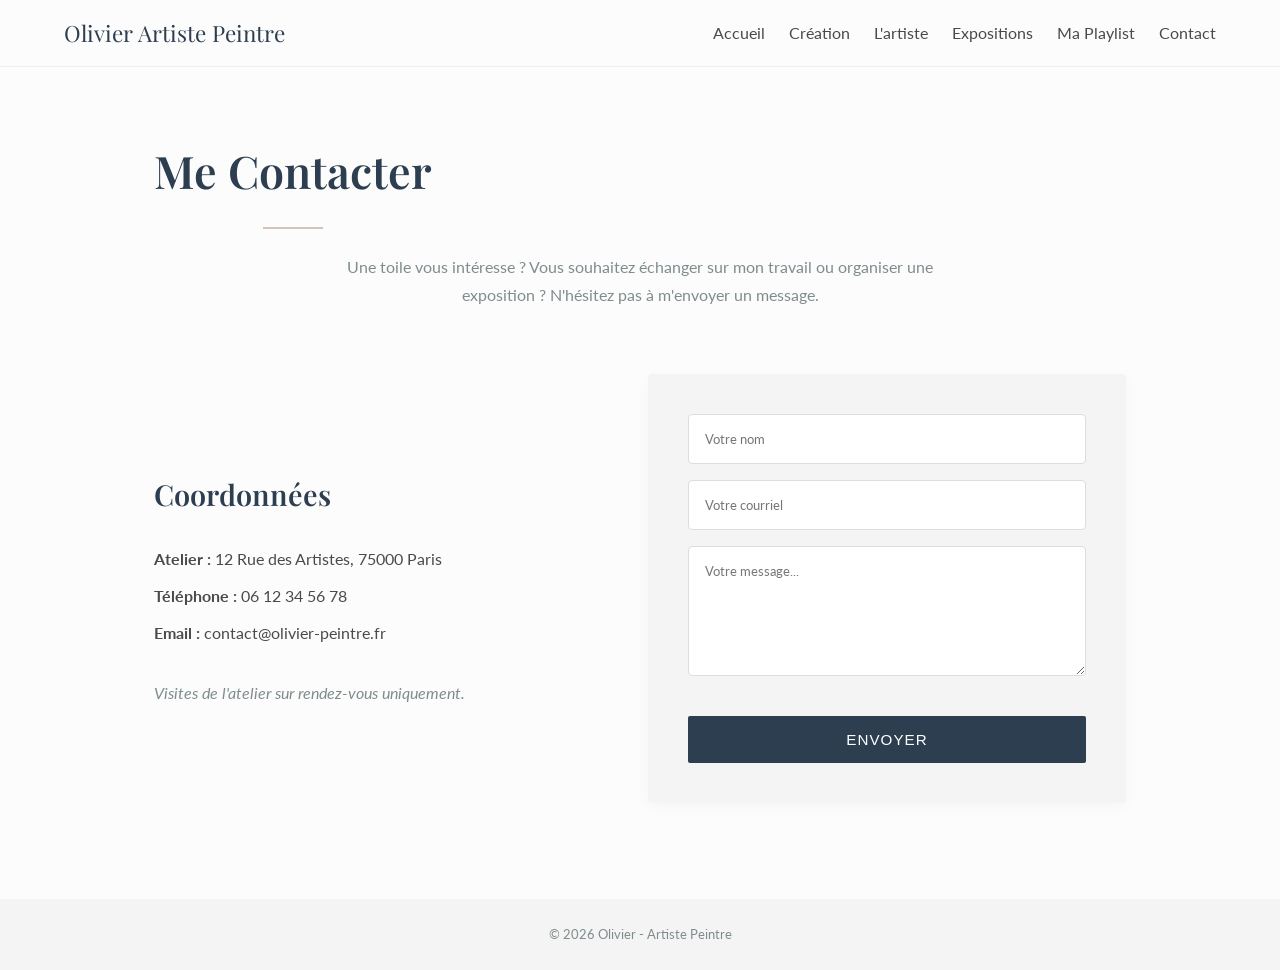
==== contact.html @ 8b5a6319 "initial" ====
<!doctype html>
<html lang="fr">
  <head>
    <meta charset="UTF-8" />
    <meta name="viewport" content="width=device-width, initial-scale=1.0" />
    <title>Contact - Olivier Peintre</title>
    <link rel="stylesheet" href="styles.css" />
  </head>
  <body>
    <!-- NAVIGATION -->
    <header>
      <div class="logo">Olivier <span>Artiste Peintre</span></div>
      <button class="burger-menu">☰</button>
      <nav>
        <ul>
          <li><a href="index.html">Accueil</a></li>
          <li><a href="creation.html">Création</a></li>
          <li><a href="olivier.html">L'artiste</a></li>
          <li><a href="expositions.html">Expositions</a></li>
          <li><a href="playlist.html">Ma Playlist</a></li>
          <li><a href="contact.html" class="active">Contact</a></li>
        </ul>
      </nav>
    </header>

    <main class="container" style="margin-top: 4rem; margin-bottom: 6rem">
      <h1 class="section-title text-center">Me Contacter</h1>
      <p
        style="
          text-align: center;
          max-width: 600px;
          margin: 0 auto 4rem;
          color: var(--text-light);
        "
      >
        Une toile vous intéresse ? Vous souhaitez échanger sur mon travail ou
        organiser une exposition ? N'hésitez pas à m'envoyer un message.
      </p>

      <div class="quinconce-row">
        <!-- Informations de contact -->
        <div class="quinconce-text" style="flex: 1; padding: 0 2rem 0 0">
          <h3 style="margin-bottom: 1.5rem">Coordonnées</h3>
          <p style="margin-bottom: 0.5rem">
            <strong>Atelier :</strong> 12 Rue des Artistes, 75000 Paris
          </p>
          <p style="margin-bottom: 0.5rem">
            <strong>Téléphone :</strong> 06 12 34 56 78
          </p>
          <p style="margin-bottom: 0.5rem">
            <strong>Email :</strong> contact@olivier-peintre.fr
          </p>
          <p
            style="
              margin-top: 2rem;
              font-style: italic;
              color: var(--text-light);
            "
          >
            Visites de l'atelier sur rendez-vous uniquement.
          </p>
        </div>

        <!-- Formulaire Netlify -->
        <div
          style="
            flex: 1;
            background-color: var(--bg-secondary);
            padding: 2.5rem;
            border-radius: 4px;
            box-shadow: 0 4px 15px rgba(0, 0, 0, 0.03);
          "
        >
          <form
            name="contact-peintre"
            method="POST"
            data-netlify="true"
            action="/"
            netlify-honeypot="bot-field"
            style="display: flex; flex-direction: column; gap: 1rem"
          >
            <p class="hidden-honeypot" style="display: none">
              <label
                >Ne remplissez pas ce champ si vous êtes humain :
                <input name="bot-field"
              /></label>
            </p>

            <input
              type="text"
              name="nom"
              placeholder="Votre nom"
              required
              style="
                padding: 1rem;
                border: 1px solid #ddd;
                border-radius: 4px;
                width: 100%;
                font-family: var(--font-text);
              "
            />
            <input
              type="email"
              name="email"
              placeholder="Votre courriel"
              required
              style="
                padding: 1rem;
                border: 1px solid #ddd;
                border-radius: 4px;
                width: 100%;
                font-family: var(--font-text);
              "
            />
            <textarea
              name="message"
              placeholder="Votre message..."
              required
              rows="6"
              style="
                padding: 1rem;
                border: 1px solid #ddd;
                border-radius: 4px;
                width: 100%;
                font-family: var(--font-text);
              "
            ></textarea>

            <button
              type="submit"
              class="btn-primary"
              style="border: none; cursor: pointer; width: 100%"
            >
              Envoyer
            </button>
          </form>
        </div>
      </div>
    </main>

    <footer>
      <p>&copy; 2026 Olivier - Artiste Peintre</p>
    </footer>
    <script src="script.js"></script>
  </body>
</html>
---- styles.css ----
@import url("https://fonts.googleapis.com/css2?family=Playfair+Display:ital,wght@0,400;0,600;1,400&family=Lato:wght@300;400;700&display=swap");

:root {
  /* Couleurs de base très sobres pour faire ressortir les toiles */
  --bg-color: #fcfcfc;
  --bg-secondary: #f4f4f4;
  --text-color: #4a4a4a;
  --title-color: #2c3e50; /* Gris anthracite profond, pas de noir pur */
  --text-light: #7f8c8d;

  /* Couleur d'accentuation douce (Sable/Lin) */
  --accent-color: #d4c4b7;
  --accent-hover: #b8a696;

  /* Polices élégantes */
  --font-title: "Playfair Display", serif;
  --font-text: "Lato", sans-serif;
}

* {
  margin: 0;
  padding: 0;
  box-sizing: border-box;
}

html {
  scroll-behavior: smooth;
}

body {
  font-family: var(--font-text);
  color: var(--text-color);
  background-color: var(--bg-color);
  line-height: 1.8;
}

h1,
h2,
h3 {
  font-family: var(--font-title);
  color: var(--title-color);
  font-weight: 600;
  margin-bottom: 1.5rem;
}

a {
  text-decoration: none;
  color: inherit;
}

.container {
  max-width: 1100px;
  margin: 0 auto;
  padding: 0 5%;
}

.text-center {
  text-align: center;
}

/* --- HEADER COMPACT --- */
header {
  background-color: rgba(252, 252, 252, 0.95);
  padding: 0.8rem 5%; /* Réduit de 1.5rem à 0.8rem */
  display: flex;
  justify-content: space-between;
  align-items: center;
  position: sticky;
  top: 0;
  z-index: 1000;
  border-bottom: 1px solid rgba(0, 0, 0, 0.05);
  backdrop-filter: blur(10px);
}

.logo {
  font-family: var(--font-title);
  font-size: 1.4rem; /* Légèrement réduit */
  color: var(--title-color);
}

nav ul {
  list-style: none;
  display: flex;
  gap: 1.5rem; /* Un peu moins d'espace pour gagner en largeur */
}

/* --- HEADER & NAVIGATION --- */
.burger-menu {
  display: none; /* CACHÉ PAR DÉFAUT SUR GRAND ÉCRAN */
  font-size: 2rem;
  cursor: pointer;
  background: none;
  border: none;
  color: var(--text-color);
}

/* --- SECTIONS D'EN-TÊTE --- */
.page-header {
  padding: 5rem 0 3rem;
  text-align: center;
}

.section-title {
  font-size: 2.8rem;
  position: relative;
  display: inline-block;
}

.section-title::after {
  content: "";
  display: block;
  width: 60px;
  height: 2px;
  background-color: var(--accent-color);
  margin: 15px auto 0;
}

/* --- DÉGRADÉS DISCRETS --- */
.subtle-gradient {
  background: linear-gradient(
    135deg,
    rgba(248, 246, 240, 0.8) 0%,
    rgba(250, 250, 250, 1) 100%
  );
}

/* --- CARROUSEL HORIZONTAL --- */
.top-carousel-section {
  padding-bottom: 4rem;
}

.portfolio-grid {
  display: flex;
  overflow-x: auto;
  scroll-snap-type: x mandatory;
  gap: 20px;
  padding: 20px 5%;
  scrollbar-width: none; /* Cache la barre de défilement */
}

.portfolio-grid::-webkit-scrollbar {
  display: none;
}

.portfolio-item {
  flex: 0 0 min(80vw, 400px);
  scroll-snap-align: center;
  position: relative;
  cursor: pointer;
}

.gallery-thumb {
  width: 100%;
  height: 450px;
  object-fit: cover;
  border-radius: 4px;
  box-shadow: 0 10px 30px rgba(0, 0, 0, 0.08);
  transition: transform 0.4s ease;
}

.portfolio-item:hover .gallery-thumb {
  transform: scale(1.02);
}

.gallery-info-box p {
  text-align: center;
  font-size: 0.85rem;
  color: var(--text-light);
  font-style: italic;
  margin-top: 1rem;
}

/* --- MISE EN PAGE EN QUINCONCE --- */
.quinconce-row {
  display: flex;
  align-items: center;
  gap: 4rem;
  margin-bottom: 6rem;
}

.quinconce-row.reverse {
  flex-direction: row-reverse;
}

.quinconce-img {
  flex: 1;
}

.quinconce-img img {
  width: 100%;
  height: auto;
  border-radius: 4px;
  box-shadow: 0 15px 40px rgba(0, 0, 0, 0.06);
}

.quinconce-text {
  flex: 1;
  padding: 2rem;
}

.quinconce-text h3 {
  font-size: 1.8rem;
  color: var(--title-color);
}

/* --- BOUTONS --- */
.btn-outline {
  background: transparent;
  border: 1px solid var(--accent-color);
  color: var(--title-color);
  padding: 12px 30px;
  font-family: var(--font-text);
  font-size: 0.9rem;
  text-transform: uppercase;
  letter-spacing: 1px;
  cursor: pointer;
  transition: all 0.3s ease;
}

.btn-outline:hover {
  background: var(--accent-color);
  color: white;
}

.btn-primary {
  display: inline-block;
  background-color: var(--title-color);
  color: white;
  padding: 15px 35px;
  font-size: 0.95rem;
  text-transform: uppercase;
  letter-spacing: 1px;
  border-radius: 2px;
  transition: background 0.3s ease;
  margin-top: 1.5rem;
}

.btn-primary:hover {
  background-color: var(--accent-hover);
}

/* --- INVITE À L'ACHAT (CTA) --- */
.cta-achat {
  padding: 6rem 5%;
  margin-top: 4rem;
  border-top: 1px solid rgba(0, 0, 0, 0.03);
}

.cta-achat p {
  font-size: 1.1rem;
  max-width: 600px;
  margin: 0 auto 1.5rem;
}

/* --- MODAL LIGHTBOX (Galerie) --- */
/* --- MODAL LIGHTBOX (Galerie sur fond noir) --- */
.modal {
  display: none;
  position: fixed;
  z-index: 2500;
  left: 0;
  top: 0;
  width: 100%;
  height: 100%;
  /* Remplacement du blanc par un noir profond presque opaque */
  background-color: rgba(10, 10, 10, 0.98);
  justify-content: space-between;
  align-items: center;
  padding: 0 2rem;
}

.modal.show {
  display: flex;
}

.modal-image-wrapper {
  max-width: 80%;
  max-height: 85vh;
  display: flex;
  flex-direction: column;
  align-items: center;
}

.modal-content {
  max-width: 100%;
  max-height: 75vh;
  box-shadow: 0 15px 50px rgba(0, 0, 0, 0.8);
}

#modal-caption {
  /* Texte en blanc */
  color: #ffffff;
  margin-top: 1.5rem;
  font-family: var(--font-title);
  font-size: 1.2rem;
  font-style: italic;
}

.modal-nav-btn {
  background: transparent;
  border: none;
  /* Flèches en blanc */
  color: #ffffff;
  font-size: 3rem;
  cursor: pointer;
  transition:
    transform 0.2s,
    color 0.3s;
}

.modal-nav-btn:hover {
  transform: scale(1.1);
  color: var(--accent-hover);
}

.close-modal {
  position: absolute;
  top: 20px;
  right: 40px;
  /* Croix de fermeture en blanc */
  color: #ffffff;
  font-size: 4rem;
  font-weight: 300;
  cursor: pointer;
  z-index: 2600;
  transition: color 0.3s;
}

.close-modal:hover {
  color: var(--accent-hover);
}

/* --- FOOTER COMPACT --- */
footer {
  background-color: var(--bg-secondary);
  color: var(--text-light);
  text-align: center;
  padding: 1.5rem; /* Réduit de 3rem à 1.5rem */
  font-size: 0.8rem;
}

/* --- RESPONSIVE --- */
@media (max-width: 850px) {
  .burger-menu {
    display: block;
  }
  nav ul {
    display: none;
    flex-direction: column;
    position: absolute;
    top: 100%;
    left: 0;
    width: 100%;
    background-color: white;
    padding: 2rem;
    box-shadow: 0 10px 15px rgba(0, 0, 0, 0.05);
  }
  nav ul.show {
    display: flex;
  }
  .quinconce-row,
  .quinconce-row.reverse {
    flex-direction: column;
    gap: 2rem;
    margin-bottom: 4rem;
  }
  .quinconce-text {
    padding: 0;
    text-align: center;
  }
  .modal-nav-btn {
    font-size: 2rem;
  }
}
@media (max-width: 850px) {
  /* Assure que le logo et le menu burger tiennent sur une seule ligne */
  header {
    padding: 0.5rem 5%;
  }

  /* Force les images en quinconce à s'empiler proprement */
  .quinconce-row,
  .quinconce-row.reverse {
    flex-direction: column;
    gap: 1rem;
    margin-bottom: 2rem;
  }

  /* Gère la taille des images sur mobile pour ne pas déborder */
  .quinconce-img img {
    max-height: 300px;
    object-fit: cover;
  }

  /* Empêche les titres géants de sortir de l'écran sur mobile */
  h1 {
    font-size: 2.2rem !important;
  }
  .section-title {
    font-size: 1.8rem;
  }

  /* Ajuste la grille de l'accueil pour les mobiles */
  .highlight-grid {
    grid-template-columns: 1fr;
    gap: 1rem;
  }
}

/* --- RESPONSIVE MOBILE --- */
@media (max-width: 768px) {
  .burger-menu {
    display: block; /* AFFICHE LE BURGER UNIQUEMENT SUR PETIT ÉCRAN */
  }

  nav ul {
    /* ... votre code existant pour masquer le menu nav sur mobile ... */
    display: none;
    /* ... */
  }

  nav ul.show {
    display: flex;
  }
}

/* Protection supplémentaire pour éviter les débordements horizontaux */
body {
  overflow-x: hidden;
  width: 100%;
}

/* --- NOUVEAUTÉS POUR L'ACCUEIL --- */
.hero-painter {
  padding: 8rem 0 6rem;
}
.highlight-grid {
  display: grid;
  grid-template-columns: repeat(3, 1fr);
  gap: 2rem;
}
.highlight-item img {
  width: 100%;
  height: 350px;
  object-fit: cover;
  border-radius: 4px;
  box-shadow: 0 10px 20px rgba(0, 0, 0, 0.08);
  transition: transform 0.3s;
}
.highlight-item:hover img {
  transform: scale(1.03);
}
.highlight-item h3 {
  text-align: center;
  margin-top: 1rem;
  font-size: 1.1rem;
}

/* --- SECTION FOND NOIR POUR LE CARROUSEL --- */
.dark-section {
  background-color: #111111; /* Noir très profond */
  color: #ffffff;
}

.dark-section .gallery-thumb {
  box-shadow: 0 10px 30px rgba(255, 255, 255, 0.05);
}

.btn-outline-light {
  background: transparent;
  border: 1px solid #ffffff;
  color: #ffffff;
  padding: 12px 30px;
  font-family: var(--font-text);
  font-size: 0.9rem;
  text-transform: uppercase;
  letter-spacing: 1px;
  cursor: pointer;
  transition: all 0.3s ease;
}

.btn-outline-light:hover {
  background: #ffffff;
  color: #111111;
}

/* On force le titre de section à être centré dans ce contexte */
.text-center {
  text-align: center;
}
/* --- PAGE EXPOSITIONS --- */
.expo-list {
  display: flex;
  flex-direction: column;
  gap: 1.5rem;
}

.expo-item {
  display: flex;
  flex-wrap: wrap;
  align-items: flex-start;
  background: white;
  padding: 1.5rem 2rem;
  border-radius: 4px;
  box-shadow: 0 4px 15px rgba(0, 0, 0, 0.03);
  border-left: 3px solid var(--title-color);
  transition: transform 0.3s;
}

.expo-item:hover {
  transform: translateX(5px);
}

.expo-date {
  flex: 0 0 200px;
  font-weight: 700;
  color: var(--accent-hover);
  font-family: var(--font-title);
  font-size: 1.1rem;
}

.expo-details {
  flex: 1;
}

.expo-details h3 {
  margin-bottom: 0.3rem;
  font-size: 1.2rem;
}

.expo-details p {
  color: var(--text-light);
  font-size: 0.95rem;
  margin: 0;
}

.past-expos .expo-item {
  border-left-color: var(--accent-color);
  opacity: 0.85;
}

/* --- PAGE PLAYLIST --- */
.playlist-grid {
  display: grid;
  grid-template-columns: repeat(auto-fit, minmax(300px, 1fr));
  gap: 2rem;
}

.playlist-item {
  background: white;
  padding: 3rem 2rem;
  text-align: center;
  border-radius: 4px;
  box-shadow: 0 10px 30px rgba(0, 0, 0, 0.04);
  border-top: 3px solid var(--accent-color);
  transition: transform 0.3s;
}

.playlist-item:hover {
  transform: translateY(-5px);
}

.playlist-icon {
  font-size: 3rem;
  margin-bottom: 1rem;
}

.playlist-item h3 {
  font-size: 1.3rem;
}

.playlist-item p {
  color: var(--text-light);
  margin-bottom: 1.5rem;
  font-size: 0.95rem;
}

.playlist-tag {
  display: inline-block;
  background: var(--bg-secondary);
  color: var(--title-color);
  padding: 5px 15px;
  border-radius: 20px;
  font-size: 0.8rem;
  font-weight: 600;
  text-transform: uppercase;
  letter-spacing: 1px;
}

/* Responsive Expositions */
@media (max-width: 600px) {
  .expo-item {
    flex-direction: column;
    gap: 0.5rem;
  }
  .expo-date {
    flex: auto;
    margin-bottom: 0.5rem;
  }
}
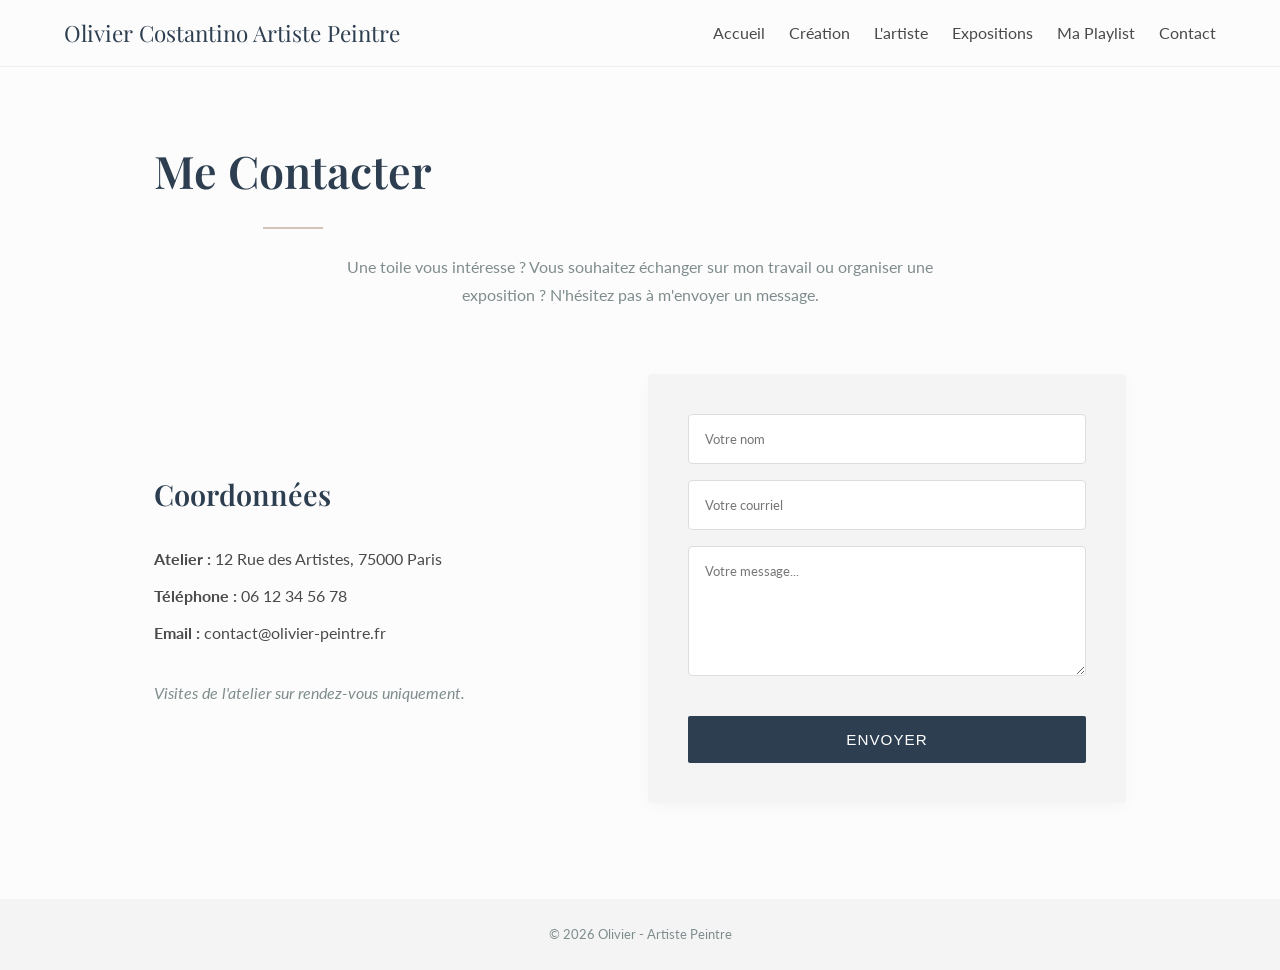
==== commit 6dff3bc8: "playlist" ====
--- a/contact.html
+++ b/contact.html
@@ -3,13 +3,13 @@
   <head>
     <meta charset="UTF-8" />
     <meta name="viewport" content="width=device-width, initial-scale=1.0" />
-    <title>Contact - Olivier Peintre</title>
+    <title>Contact - Olivier Costantino</title>
     <link rel="stylesheet" href="styles.css" />
   </head>
   <body>
     <!-- NAVIGATION -->
     <header>
-      <div class="logo">Olivier <span>Artiste Peintre</span></div>
+      <div class="logo">Olivier Costantino <span>Artiste Peintre</span></div>
       <button class="burger-menu">☰</button>
       <nav>
         <ul>
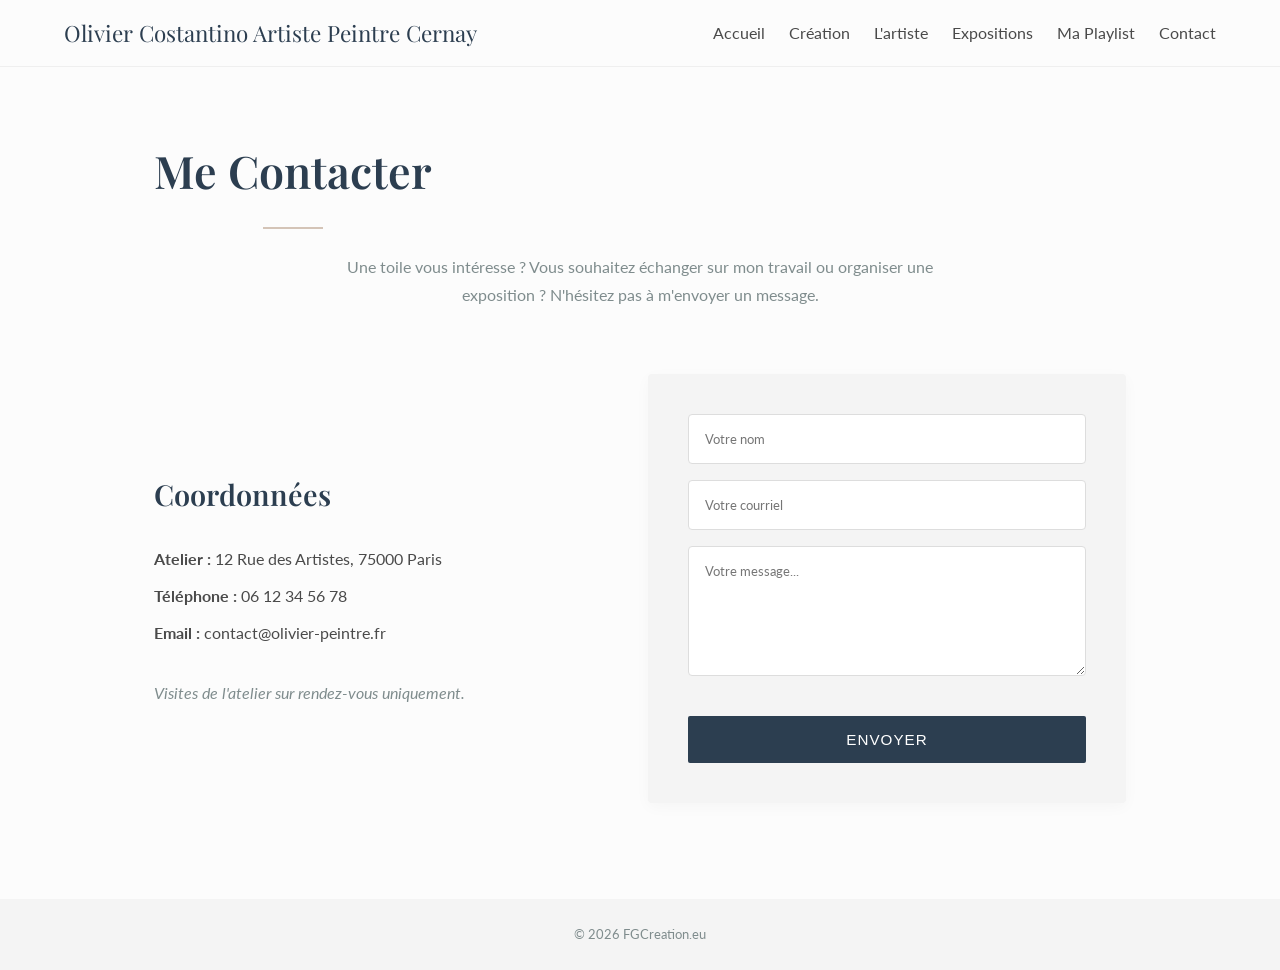
==== commit 41043e0b: "finalisation" ====
--- a/contact.html
+++ b/contact.html
@@ -9,7 +9,7 @@
   <body>
     <!-- NAVIGATION -->
     <header>
-      <div class="logo">Olivier Costantino <span>Artiste Peintre</span></div>
+      <div class="logo">Olivier Costantino <span>Artiste Peintre</span> Cernay</div>
       <button class="burger-menu">☰</button>
       <nav>
         <ul>
@@ -139,7 +139,7 @@
     </main>
 
     <footer>
-      <p>&copy; 2026 Olivier - Artiste Peintre</p>
+      <p>&copy; 2026 FGCreation.eu</p>
     </footer>
     <script src="script.js"></script>
   </body>
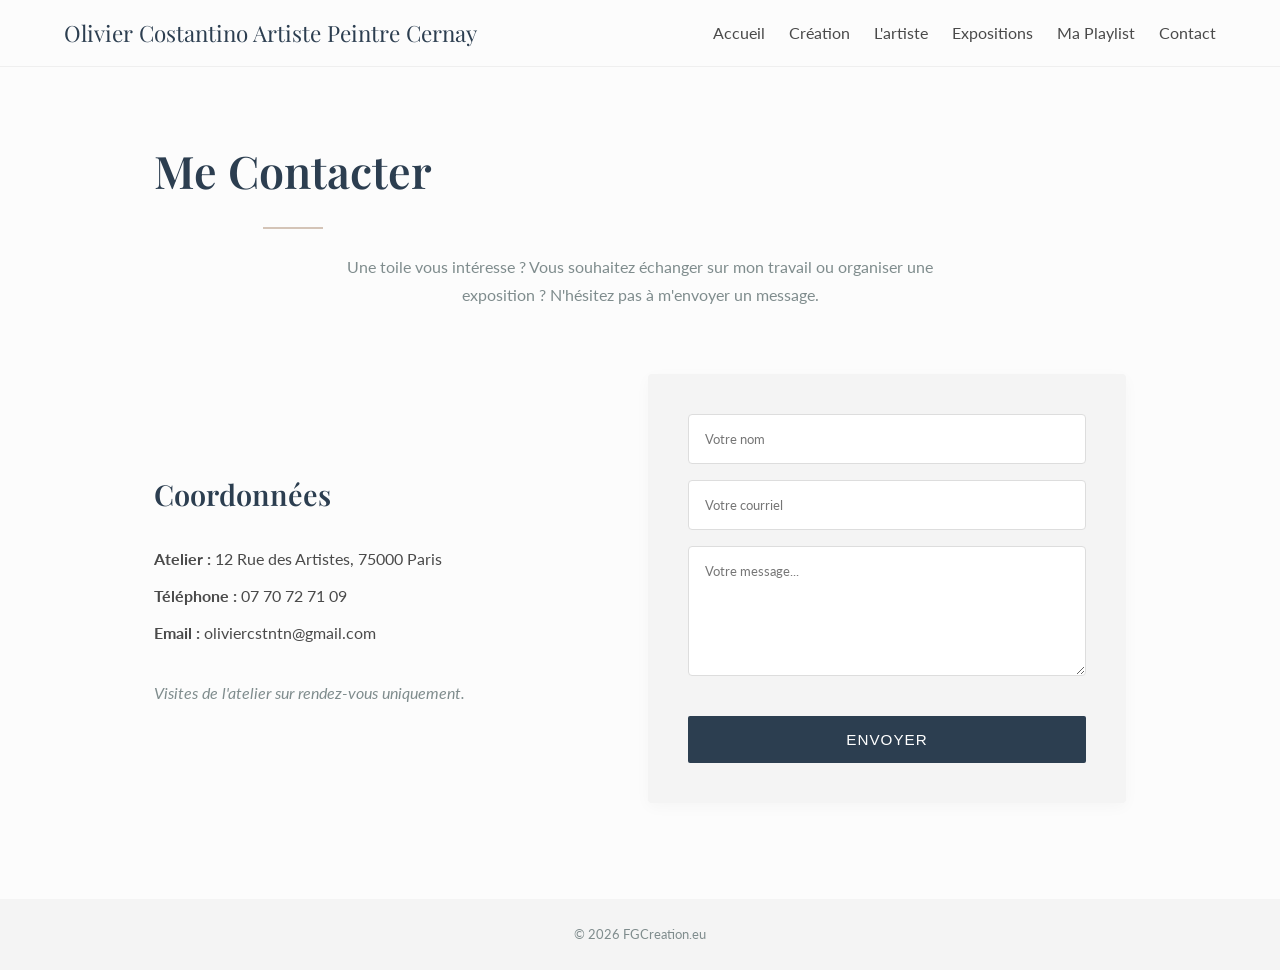
==== commit f0259ab5: "..." ====
--- a/contact.html
+++ b/contact.html
@@ -9,7 +9,9 @@
   <body>
     <!-- NAVIGATION -->
     <header>
-      <div class="logo">Olivier Costantino <span>Artiste Peintre</span> Cernay</div>
+      <div class="logo">
+        Olivier Costantino <span>Artiste Peintre</span> Cernay
+      </div>
       <button class="burger-menu">☰</button>
       <nav>
         <ul>
@@ -45,10 +47,10 @@
             <strong>Atelier :</strong> 12 Rue des Artistes, 75000 Paris
           </p>
           <p style="margin-bottom: 0.5rem">
-            <strong>Téléphone :</strong> 06 12 34 56 78
+            <strong>Téléphone :</strong> 07 70 72 71 09
           </p>
           <p style="margin-bottom: 0.5rem">
-            <strong>Email :</strong> contact@olivier-peintre.fr
+            <strong>Email :</strong> oliviercstntn@gmail.com
           </p>
           <p
             style="
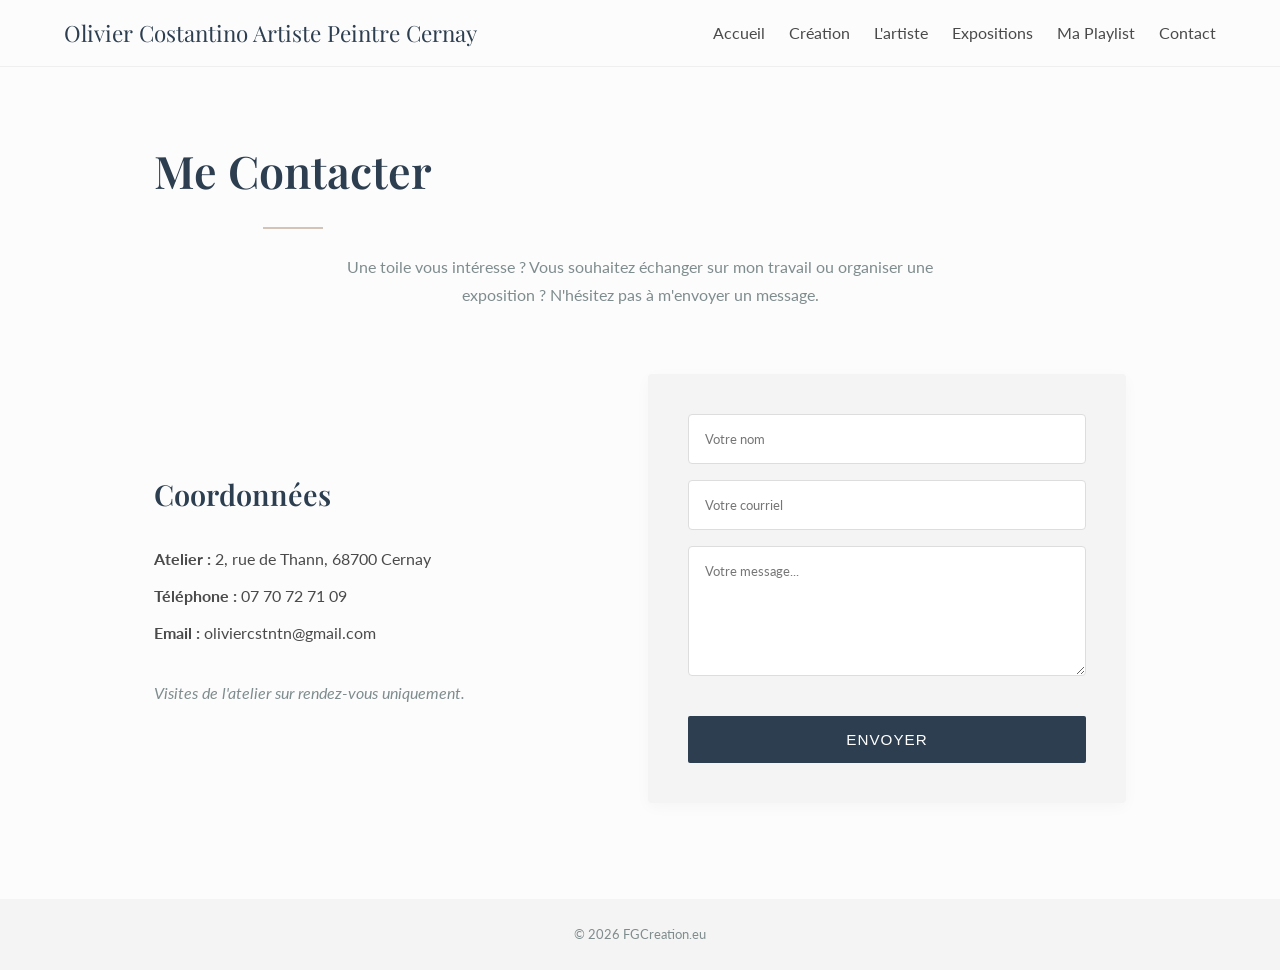
==== commit 5d6557a5: "..." ====
--- a/contact.html
+++ b/contact.html
@@ -44,7 +44,7 @@
         <div class="quinconce-text" style="flex: 1; padding: 0 2rem 0 0">
           <h3 style="margin-bottom: 1.5rem">Coordonnées</h3>
           <p style="margin-bottom: 0.5rem">
-            <strong>Atelier :</strong> 12 Rue des Artistes, 75000 Paris
+            <strong>Atelier :</strong> 2, rue de Thann, 68700 Cernay
           </p>
           <p style="margin-bottom: 0.5rem">
             <strong>Téléphone :</strong> 07 70 72 71 09
@@ -74,20 +74,18 @@
           "
         >
           <form
-            name="contact-peintre"
+            action="https://formsubmit.co/Oliviercstntn@gmail.com"
             method="POST"
-            data-netlify="true"
-            action="/"
-            netlify-honeypot="bot-field"
             style="display: flex; flex-direction: column; gap: 1rem"
           >
-            <p class="hidden-honeypot" style="display: none">
-              <label
-                >Ne remplissez pas ce champ si vous êtes humain :
-                <input name="bot-field"
-              /></label>
-            </p>
+            <!-- 1. Configuration Formsubmit (Anti-spam et Bypass Captcha) -->
+            <input type="hidden" name="_captcha" value="false" />
+            <input type="text" name="_honey" style="display: none" />
 
+            <!-- Redirection après envoi (retirez les commentaires si vous créez une page merci.html) -->
+            <!-- <input type="hidden" name="_next" value="https://votre-domaine.com/merci.html" /> -->
+
+            <!-- 2. Champs de saisie (Styles d'origine conservés) -->
             <input
               type="text"
               name="nom"
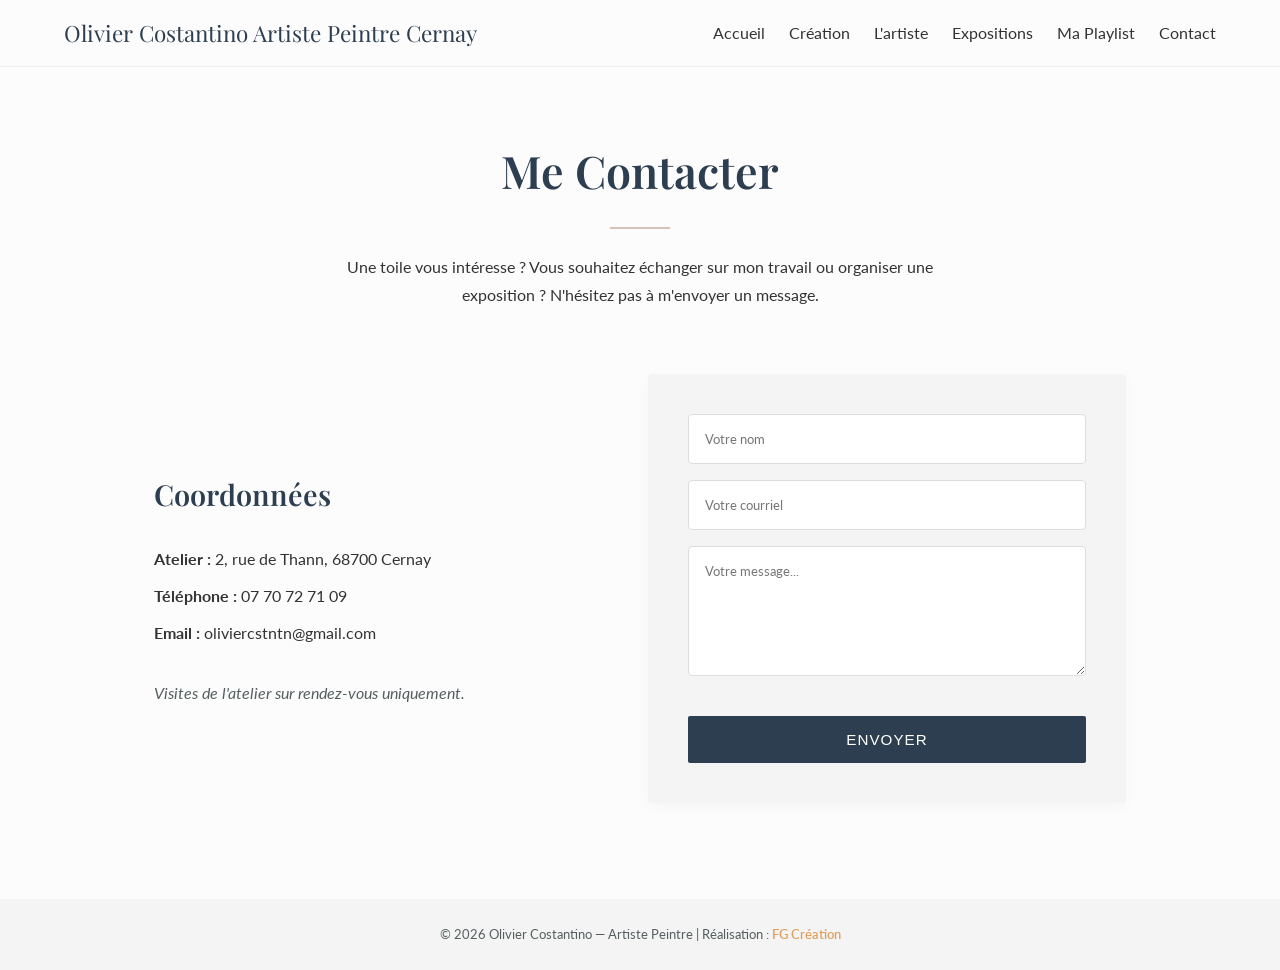
==== commit 3b6aa71d: "finalisation" ====
--- a/contact.html
+++ b/contact.html
@@ -4,6 +4,14 @@
     <meta charset="UTF-8" />
     <meta name="viewport" content="width=device-width, initial-scale=1.0" />
     <title>Contact - Olivier Costantino</title>
+
+    <link rel="preconnect" href="https://fonts.googleapis.com" />
+    <link rel="preconnect" href="https://fonts.gstatic.com" crossorigin />
+    <link
+      rel="stylesheet"
+      href="https://fonts.googleapis.com/css2?family=Playfair+Display:ital,wght@0,400;0,600;1,400&family=Lato:wght@300;400;700&display=swap"
+    />
+
     <link rel="stylesheet" href="styles.css" />
   </head>
   <body>
@@ -26,13 +34,15 @@
     </header>
 
     <main class="container" style="margin-top: 4rem; margin-bottom: 6rem">
-      <h1 class="section-title text-center">Me Contacter</h1>
+      <div class="text-center">
+        <h1 class="section-title text-center">Me Contacter</h1>
+      </div>
       <p
         style="
           text-align: center;
           max-width: 600px;
           margin: 0 auto 4rem;
-          color: var(--text-light);
+          color: var(--text-color);
         "
       >
         Une toile vous intéresse ? Vous souhaitez échanger sur mon travail ou
@@ -74,18 +84,21 @@
           "
         >
           <form
-            action="https://formsubmit.co/Oliviercstntn@gmail.com"
+            name="contact"
             method="POST"
+            data-netlify="true"
+            netlify-honeypot="bot-field"
             style="display: flex; flex-direction: column; gap: 1rem"
           >
-            <!-- 1. Configuration Formsubmit (Anti-spam et Bypass Captcha) -->
-            <input type="hidden" name="_captcha" value="false" />
-            <input type="text" name="_honey" style="display: none" />
+            <!-- 1. Identification Netlify et filtre anti-spam -->
+            <input type="hidden" name="form-name" value="contact" />
+            <p style="display: none">
+              <label
+                >Ne pas remplir ce champ : <input name="bot-field"
+              /></label>
+            </p>
 
-            <!-- Redirection après envoi (retirez les commentaires si vous créez une page merci.html) -->
-            <!-- <input type="hidden" name="_next" value="https://votre-domaine.com/merci.html" /> -->
-
-            <!-- 2. Champs de saisie (Styles d'origine conservés) -->
+            <!-- 2. Champs de saisie (styles d'origine conservés) -->
             <input
               type="text"
               name="nom"
@@ -139,7 +152,16 @@
     </main>
 
     <footer>
-      <p>&copy; 2026 FGCreation.eu</p>
+      <p>
+        © 2026 Olivier Costantino — Artiste Peintre | Réalisation :
+        <a
+          href="https://fgcreation.eu"
+          target="_blank"
+          rel="noopener noreferrer"
+          class="lien-fg"
+          >FG Création</a
+        >
+      </p>
     </footer>
     <script src="script.js"></script>
   </body>
--- a/styles.css
+++ b/styles.css
@@ -1,12 +1,12 @@
-@import url("https://fonts.googleapis.com/css2?family=Playfair+Display:ital,wght@0,400;0,600;1,400&family=Lato:wght@300;400;700&display=swap");
-
 :root {
+  /* Couleurs de base très sobres pour faire ressortir les toiles */
+
   /* Couleurs de base très sobres pour faire ressortir les toiles */
   --bg-color: #fcfcfc;
   --bg-secondary: #f4f4f4;
-  --text-color: #4a4a4a;
+  --text-color: #333333; /* Plus soutenu que #4a4a4a */
   --title-color: #2c3e50; /* Gris anthracite profond, pas de noir pur */
-  --text-light: #7f8c8d;
+  --text-light: #555e60; /* Beaucoup plus lisible que #7f8c8d */
 
   /* Couleur d'accentuation douce (Sable/Lin) */
   --accent-color: #d4c4b7;
@@ -598,3 +598,15 @@
     margin-bottom: 0.5rem;
   }
 }
+
+.lien-fg {
+  color: #e09f5a;
+  text-decoration: none;
+  font-weight: 600;
+  transition: color 0.2s ease;
+}
+
+.lien-fg:hover {
+  color: #f3be82;
+  text-decoration: underline;
+}
